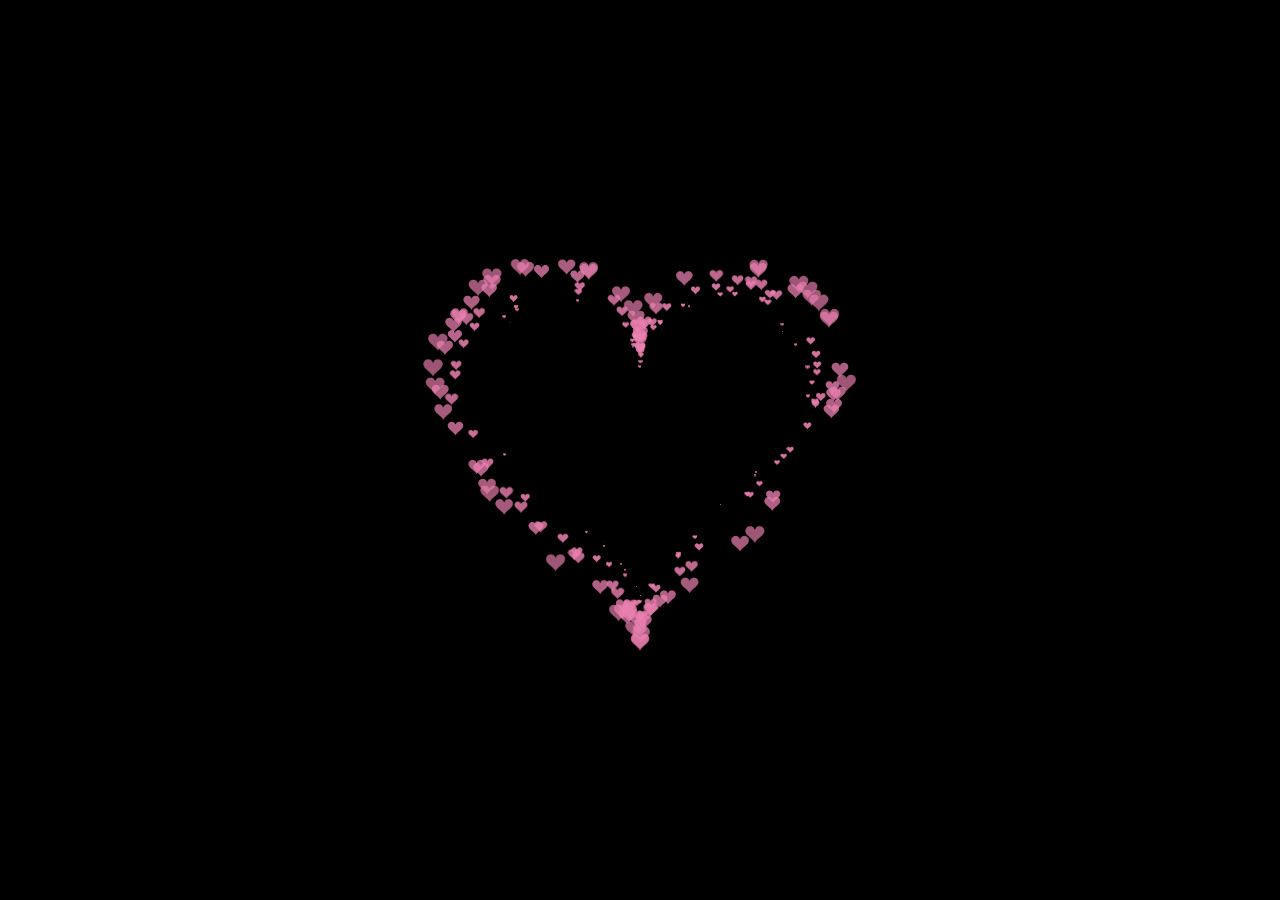
==== crush.html @ e15d7ca2 "crush" ====
<!DOCTYPE HTML PUBLIC "-//W3C//DTD HTML 4.0 Transitional//EN">

<HTML>

 <HEAD>

  <TITLE> New Document </TITLE>

  <META NAME="Generator" CONTENT="EditPlus">

  <META NAME="Author" CONTENT="">

  <META NAME="Keywords" CONTENT="">

  <META NAME="Description" CONTENT="">

  <style>

  html, body {

  height: 100%;

  padding: 0;

  margin: 0;

  background: #000;

}

canvas {

  position: absolute;

  width: 100%;

  height: 100%;

}

  </style>

 </HEAD>


 <BODY>

  <canvas id="pinkboard"></canvas>

  <script>

  /*

 * Settings

 */

var settings = {

  particles: {

    length:   500, // maximum amount of particles

    duration:   2, // particle duration in sec

    velocity: 100, // particle velocity in pixels/sec

    effect: -0.75, // play with this for a nice effect

    size:      30, // particle size in pixels

  },

};


/*

 * RequestAnimationFrame polyfill by Erik Möller

 */

(function(){var b=0;var c=["ms","moz","webkit","o"];for(var a=0;a<c.length&&!window.requestAnimationFrame;++a){window.requestAnimationFrame=window[c[a]+"RequestAnimationFrame"];window.cancelAnimationFrame=window[c[a]+"CancelAnimationFrame"]||window[c[a]+"CancelRequestAnimationFrame"]}if(!window.requestAnimationFrame){window.requestAnimationFrame=function(h,e){var d=new Date().getTime();var f=Math.max(0,16-(d-b));var g=window.setTimeout(function(){h(d+f)},f);b=d+f;return g}}if(!window.cancelAnimationFrame){window.cancelAnimationFrame=function(d){clearTimeout(d)}}}());


/*

 * Point class

 */

var Point = (function() {

  function Point(x, y) {

    this.x = (typeof x !== 'undefined') ? x : 0;

    this.y = (typeof y !== 'undefined') ? y : 0;

  }

  Point.prototype.clone = function() {

    return new Point(this.x, this.y);

  };

  Point.prototype.length = function(length) {

    if (typeof length == 'undefined')

      return Math.sqrt(this.x * this.x + this.y * this.y);

    this.normalize();

    this.x *= length;

    this.y *= length;

    return this;

  };

  Point.prototype.normalize = function() {

    var length = this.length();

    this.x /= length;

    this.y /= length;

    return this;

  };

  return Point;

})();


/*

 * Particle class

 */

var Particle = (function() {

  function Particle() {

    this.position = new Point();

    this.velocity = new Point();

    this.acceleration = new Point();

    this.age = 0;

  }

  Particle.prototype.initialize = function(x, y, dx, dy) {

    this.position.x = x;

    this.position.y = y;

    this.velocity.x = dx;

    this.velocity.y = dy;

    this.acceleration.x = dx * settings.particles.effect;

    this.acceleration.y = dy * settings.particles.effect;

    this.age = 0;

  };

  Particle.prototype.update = function(deltaTime) {

    this.position.x += this.velocity.x * deltaTime;

    this.position.y += this.velocity.y * deltaTime;

    this.velocity.x += this.acceleration.x * deltaTime;

    this.velocity.y += this.acceleration.y * deltaTime;

    this.age += deltaTime;

  };

  Particle.prototype.draw = function(context, image) {

    function ease(t) {

      return (--t) * t * t + 1;

    }

    var size = image.width * ease(this.age / settings.particles.duration);

    context.globalAlpha = 1 - this.age / settings.particles.duration;

    context.drawImage(image, this.position.x - size / 2, this.position.y - size / 2, size, size);

  };

  return Particle;

})();


/*

 * ParticlePool class

 */

var ParticlePool = (function() {

  var particles,

      firstActive = 0,

      firstFree   = 0,

      duration    = settings.particles.duration;

 

  function ParticlePool(length) {

    // create and populate particle pool

    particles = new Array(length);

    for (var i = 0; i < particles.length; i++)

      particles[i] = new Particle();

  }

  ParticlePool.prototype.add = function(x, y, dx, dy) {

    particles[firstFree].initialize(x, y, dx, dy);

   

    // handle circular queue

    firstFree++;

    if (firstFree   == particles.length) firstFree   = 0;

    if (firstActive == firstFree       ) firstActive++;

    if (firstActive == particles.length) firstActive = 0;

  };

  ParticlePool.prototype.update = function(deltaTime) {

    var i;

   

    // update active particles

    if (firstActive < firstFree) {

      for (i = firstActive; i < firstFree; i++)

        particles[i].update(deltaTime);

    }

    if (firstFree < firstActive) {

      for (i = firstActive; i < particles.length; i++)

        particles[i].update(deltaTime);

      for (i = 0; i < firstFree; i++)

        particles[i].update(deltaTime);

    }

   

    // remove inactive particles

    while (particles[firstActive].age >= duration && firstActive != firstFree) {

      firstActive++;

      if (firstActive == particles.length) firstActive = 0;

    }

   

   

  };

  ParticlePool.prototype.draw = function(context, image) {

    // draw active particles

    if (firstActive < firstFree) {

      for (i = firstActive; i < firstFree; i++)

        particles[i].draw(context, image);

    }

    if (firstFree < firstActive) {

      for (i = firstActive; i < particles.length; i++)

        particles[i].draw(context, image);

      for (i = 0; i < firstFree; i++)

        particles[i].draw(context, image);

    }

  };

  return ParticlePool;

})();


/*

 * Putting it all together

 */

(function(canvas) {

  var context = canvas.getContext('2d'),

      particles = new ParticlePool(settings.particles.length),

      particleRate = settings.particles.length / settings.particles.duration, // particles/sec

      time;

 

  // get point on heart with -PI <= t <= PI

  function pointOnHeart(t) {

    return new Point(

      160 * Math.pow(Math.sin(t), 3),

      130 * Math.cos(t) - 50 * Math.cos(2 * t) - 20 * Math.cos(3 * t) - 10 * Math.cos(4 * t) + 25

    );

  }

 

  // creating the particle image using a dummy canvas

  var image = (function() {

    var canvas  = document.createElement('canvas'),

        context = canvas.getContext('2d');

    canvas.width  = settings.particles.size;

    canvas.height = settings.particles.size;

    // helper function to create the path

    function to(t) {

      var point = pointOnHeart(t);

      point.x = settings.particles.size / 2 + point.x * settings.particles.size / 350;

      point.y = settings.particles.size / 2 - point.y * settings.particles.size / 350;

      return point;

    }

    // create the path

    context.beginPath();

    var t = -Math.PI;

    var point = to(t);

    context.moveTo(point.x, point.y);

    while (t < Math.PI) {

      t += 0.01; // baby steps!

      point = to(t);

      context.lineTo(point.x, point.y);

    }

    context.closePath();

    // create the fill

    context.fillStyle = '#ea80b0';

    context.fill();

    // create the image

    var image = new Image();

    image.src = canvas.toDataURL();

    return image;

  })();

 

  // render that thing!

  function render() {

    // next animation frame

    requestAnimationFrame(render);

   

    // update time

    var newTime   = new Date().getTime() / 1000,

        deltaTime = newTime - (time || newTime);

    time = newTime;

   

    // clear canvas

    context.clearRect(0, 0, canvas.width, canvas.height);

   

    // create new particles

    var amount = particleRate * deltaTime;

    for (var i = 0; i < amount; i++) {

      var pos = pointOnHeart(Math.PI - 2 * Math.PI * Math.random());

      var dir = pos.clone().length(settings.particles.velocity);

      particles.add(canvas.width / 2 + pos.x, canvas.height / 2 - pos.y, dir.x, -dir.y);

    }

   

    // update and draw particles

    particles.update(deltaTime);

    particles.draw(context, image);

  }

 

  // handle (re-)sizing of the canvas

  function onResize() {

    canvas.width  = canvas.clientWidth;

    canvas.height = canvas.clientHeight;

  }

  window.onresize = onResize;

 

  // delay rendering bootstrap

  setTimeout(function() {

    onResize();

    render();

  }, 10);

})(document.getElementById('pinkboard'));

  </script>

 </BODY>

</HTML>
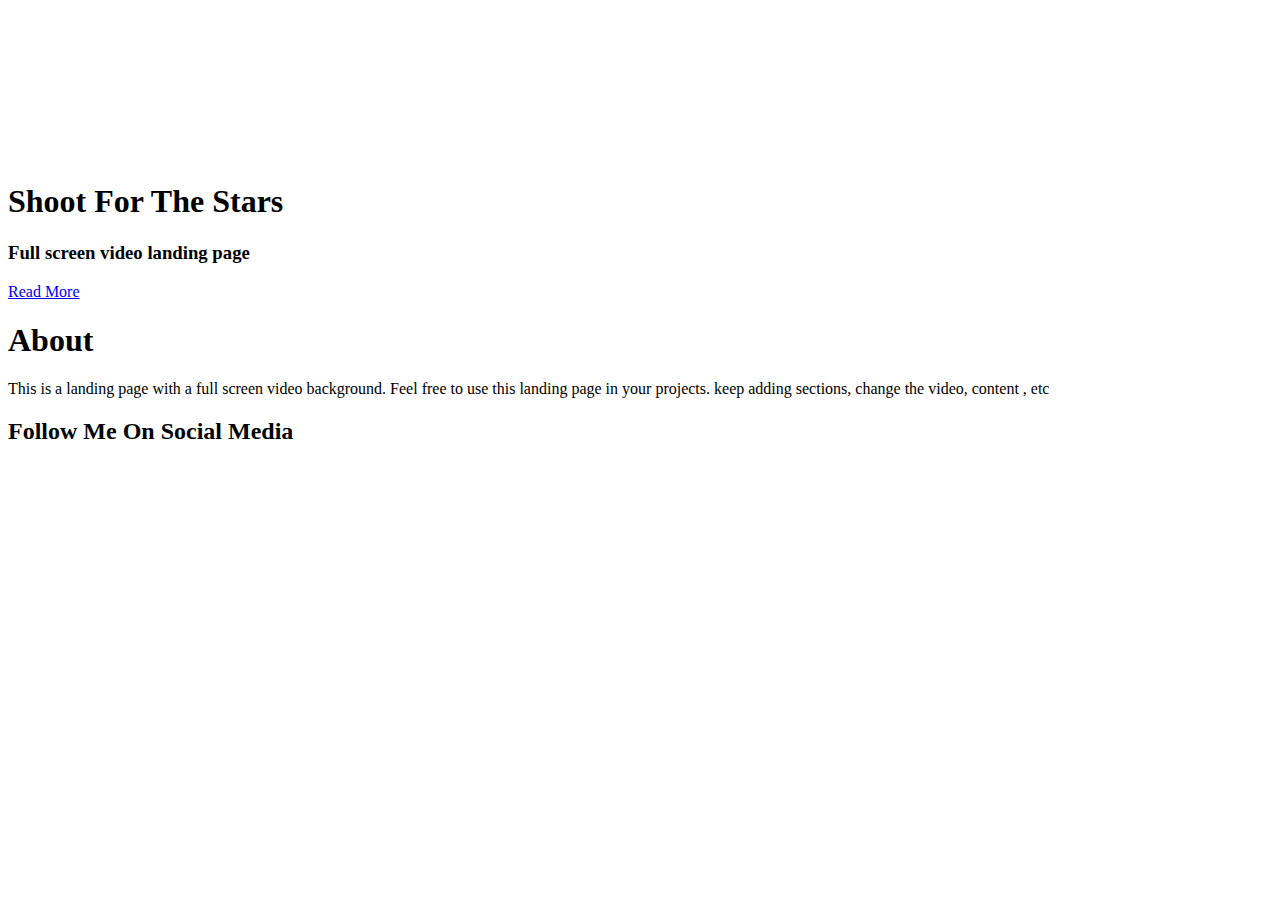
==== commit 3929dac8: "Space" ====
--- a/crush.html
+++ b/crush.html
@@ -1,521 +1,31 @@
-<!DOCTYPE HTML PUBLIC "-//W3C//DTD HTML 4.0 Transitional//EN">
+<!DOCTYPE html>
+<html>
+	<section class="showcase">
+    <div class="video-container">
+      <video src="https://traversymedia.com/downloads/video.mov" autoplay muted loop></video>
+    </div>
+    <div class="content">
+      <h1>Shoot For The Stars</h1>
+      <h3>Full screen video landing page</h3>
+      <a href="#about" class="btn">Read More</a>
+    </div>
+  </section>
 
-<HTML>
+  <section id="about">
+    <h1>About</h1>
+    <p>
+      This is a landing page with a full screen video background. Feel free to
+      use this landing page in your projects. keep adding sections, change the
+      video, content , etc
+    </p>
 
- <HEAD>
+    <h2>Follow Me On Social Media</h2>
 
-  <TITLE> New Document </TITLE>
-
-  <META NAME="Generator" CONTENT="EditPlus">
-
-  <META NAME="Author" CONTENT="">
-
-  <META NAME="Keywords" CONTENT="">
-
-  <META NAME="Description" CONTENT="">
-
-  <style>
-
-  html, body {
-
-  height: 100%;
-
-  padding: 0;
-
-  margin: 0;
-
-  background: #000;
-
-}
-
-canvas {
-
-  position: absolute;
-
-  width: 100%;
-
-  height: 100%;
-
-}
-
-  </style>
-
- </HEAD>
-
-
- <BODY>
-
-  <canvas id="pinkboard"></canvas>
-
-  <script>
-
-  /*
-
- * Settings
-
- */
-
-var settings = {
-
-  particles: {
-
-    length:   500, // maximum amount of particles
-
-    duration:   2, // particle duration in sec
-
-    velocity: 100, // particle velocity in pixels/sec
-
-    effect: -0.75, // play with this for a nice effect
-
-    size:      30, // particle size in pixels
-
-  },
-
-};
-
-
-/*
-
- * RequestAnimationFrame polyfill by Erik Möller
-
- */
-
-(function(){var b=0;var c=["ms","moz","webkit","o"];for(var a=0;a<c.length&&!window.requestAnimationFrame;++a){window.requestAnimationFrame=window[c[a]+"RequestAnimationFrame"];window.cancelAnimationFrame=window[c[a]+"CancelAnimationFrame"]||window[c[a]+"CancelRequestAnimationFrame"]}if(!window.requestAnimationFrame){window.requestAnimationFrame=function(h,e){var d=new Date().getTime();var f=Math.max(0,16-(d-b));var g=window.setTimeout(function(){h(d+f)},f);b=d+f;return g}}if(!window.cancelAnimationFrame){window.cancelAnimationFrame=function(d){clearTimeout(d)}}}());
-
-
-/*
-
- * Point class
-
- */
-
-var Point = (function() {
-
-  function Point(x, y) {
-
-    this.x = (typeof x !== 'undefined') ? x : 0;
-
-    this.y = (typeof y !== 'undefined') ? y : 0;
-
-  }
-
-  Point.prototype.clone = function() {
-
-    return new Point(this.x, this.y);
-
-  };
-
-  Point.prototype.length = function(length) {
-
-    if (typeof length == 'undefined')
-
-      return Math.sqrt(this.x * this.x + this.y * this.y);
-
-    this.normalize();
-
-    this.x *= length;
-
-    this.y *= length;
-
-    return this;
-
-  };
-
-  Point.prototype.normalize = function() {
-
-    var length = this.length();
-
-    this.x /= length;
-
-    this.y /= length;
-
-    return this;
-
-  };
-
-  return Point;
-
-})();
-
-
-/*
-
- * Particle class
-
- */
-
-var Particle = (function() {
-
-  function Particle() {
-
-    this.position = new Point();
-
-    this.velocity = new Point();
-
-    this.acceleration = new Point();
-
-    this.age = 0;
-
-  }
-
-  Particle.prototype.initialize = function(x, y, dx, dy) {
-
-    this.position.x = x;
-
-    this.position.y = y;
-
-    this.velocity.x = dx;
-
-    this.velocity.y = dy;
-
-    this.acceleration.x = dx * settings.particles.effect;
-
-    this.acceleration.y = dy * settings.particles.effect;
-
-    this.age = 0;
-
-  };
-
-  Particle.prototype.update = function(deltaTime) {
-
-    this.position.x += this.velocity.x * deltaTime;
-
-    this.position.y += this.velocity.y * deltaTime;
-
-    this.velocity.x += this.acceleration.x * deltaTime;
-
-    this.velocity.y += this.acceleration.y * deltaTime;
-
-    this.age += deltaTime;
-
-  };
-
-  Particle.prototype.draw = function(context, image) {
-
-    function ease(t) {
-
-      return (--t) * t * t + 1;
-
-    }
-
-    var size = image.width * ease(this.age / settings.particles.duration);
-
-    context.globalAlpha = 1 - this.age / settings.particles.duration;
-
-    context.drawImage(image, this.position.x - size / 2, this.position.y - size / 2, size, size);
-
-  };
-
-  return Particle;
-
-})();
-
-
-/*
-
- * ParticlePool class
-
- */
-
-var ParticlePool = (function() {
-
-  var particles,
-
-      firstActive = 0,
-
-      firstFree   = 0,
-
-      duration    = settings.particles.duration;
-
- 
-
-  function ParticlePool(length) {
-
-    // create and populate particle pool
-
-    particles = new Array(length);
-
-    for (var i = 0; i < particles.length; i++)
-
-      particles[i] = new Particle();
-
-  }
-
-  ParticlePool.prototype.add = function(x, y, dx, dy) {
-
-    particles[firstFree].initialize(x, y, dx, dy);
-
-   
-
-    // handle circular queue
-
-    firstFree++;
-
-    if (firstFree   == particles.length) firstFree   = 0;
-
-    if (firstActive == firstFree       ) firstActive++;
-
-    if (firstActive == particles.length) firstActive = 0;
-
-  };
-
-  ParticlePool.prototype.update = function(deltaTime) {
-
-    var i;
-
-   
-
-    // update active particles
-
-    if (firstActive < firstFree) {
-
-      for (i = firstActive; i < firstFree; i++)
-
-        particles[i].update(deltaTime);
-
-    }
-
-    if (firstFree < firstActive) {
-
-      for (i = firstActive; i < particles.length; i++)
-
-        particles[i].update(deltaTime);
-
-      for (i = 0; i < firstFree; i++)
-
-        particles[i].update(deltaTime);
-
-    }
-
-   
-
-    // remove inactive particles
-
-    while (particles[firstActive].age >= duration && firstActive != firstFree) {
-
-      firstActive++;
-
-      if (firstActive == particles.length) firstActive = 0;
-
-    }
-
-   
-
-   
-
-  };
-
-  ParticlePool.prototype.draw = function(context, image) {
-
-    // draw active particles
-
-    if (firstActive < firstFree) {
-
-      for (i = firstActive; i < firstFree; i++)
-
-        particles[i].draw(context, image);
-
-    }
-
-    if (firstFree < firstActive) {
-
-      for (i = firstActive; i < particles.length; i++)
-
-        particles[i].draw(context, image);
-
-      for (i = 0; i < firstFree; i++)
-
-        particles[i].draw(context, image);
-
-    }
-
-  };
-
-  return ParticlePool;
-
-})();
-
-
-/*
-
- * Putting it all together
-
- */
-
-(function(canvas) {
-
-  var context = canvas.getContext('2d'),
-
-      particles = new ParticlePool(settings.particles.length),
-
-      particleRate = settings.particles.length / settings.particles.duration, // particles/sec
-
-      time;
-
- 
-
-  // get point on heart with -PI <= t <= PI
-
-  function pointOnHeart(t) {
-
-    return new Point(
-
-      160 * Math.pow(Math.sin(t), 3),
-
-      130 * Math.cos(t) - 50 * Math.cos(2 * t) - 20 * Math.cos(3 * t) - 10 * Math.cos(4 * t) + 25
-
-    );
-
-  }
-
- 
-
-  // creating the particle image using a dummy canvas
-
-  var image = (function() {
-
-    var canvas  = document.createElement('canvas'),
-
-        context = canvas.getContext('2d');
-
-    canvas.width  = settings.particles.size;
-
-    canvas.height = settings.particles.size;
-
-    // helper function to create the path
-
-    function to(t) {
-
-      var point = pointOnHeart(t);
-
-      point.x = settings.particles.size / 2 + point.x * settings.particles.size / 350;
-
-      point.y = settings.particles.size / 2 - point.y * settings.particles.size / 350;
-
-      return point;
-
-    }
-
-    // create the path
-
-    context.beginPath();
-
-    var t = -Math.PI;
-
-    var point = to(t);
-
-    context.moveTo(point.x, point.y);
-
-    while (t < Math.PI) {
-
-      t += 0.01; // baby steps!
-
-      point = to(t);
-
-      context.lineTo(point.x, point.y);
-
-    }
-
-    context.closePath();
-
-    // create the fill
-
-    context.fillStyle = '#ea80b0';
-
-    context.fill();
-
-    // create the image
-
-    var image = new Image();
-
-    image.src = canvas.toDataURL();
-
-    return image;
-
-  })();
-
- 
-
-  // render that thing!
-
-  function render() {
-
-    // next animation frame
-
-    requestAnimationFrame(render);
-
-   
-
-    // update time
-
-    var newTime   = new Date().getTime() / 1000,
-
-        deltaTime = newTime - (time || newTime);
-
-    time = newTime;
-
-   
-
-    // clear canvas
-
-    context.clearRect(0, 0, canvas.width, canvas.height);
-
-   
-
-    // create new particles
-
-    var amount = particleRate * deltaTime;
-
-    for (var i = 0; i < amount; i++) {
-
-      var pos = pointOnHeart(Math.PI - 2 * Math.PI * Math.random());
-
-      var dir = pos.clone().length(settings.particles.velocity);
-
-      particles.add(canvas.width / 2 + pos.x, canvas.height / 2 - pos.y, dir.x, -dir.y);
-
-    }
-
-   
-
-    // update and draw particles
-
-    particles.update(deltaTime);
-
-    particles.draw(context, image);
-
-  }
-
- 
-
-  // handle (re-)sizing of the canvas
-
-  function onResize() {
-
-    canvas.width  = canvas.clientWidth;
-
-    canvas.height = canvas.clientHeight;
-
-  }
-
-  window.onresize = onResize;
-
- 
-
-  // delay rendering bootstrap
-
-  setTimeout(function() {
-
-    onResize();
-
-    render();
-
-  }, 10);
-
-})(document.getElementById('pinkboard'));
-
-  </script>
-
- </BODY>
-
-</HTML>+    <div class="social">
+    <a href="https://twitter.com/traversymedia" target="_blank"><i class="fab fa-twitter fa-3x"></i></a>
+      <a href="https://facebook.com/traversymedia" target="_blank"><i class="fab fa-facebook fa-3x"></i></a>
+      <a href="https://github.com/bradtraversy" target="_blank"><i class="fab fa-github fa-3x"></i></a>
+      <a href="https://www.linkedin.com/in/bradtraversy" target="_blank"><i class="fab fa-linkedin fa-3x"></i></a>
+    </div>
+  </section>
+</html>